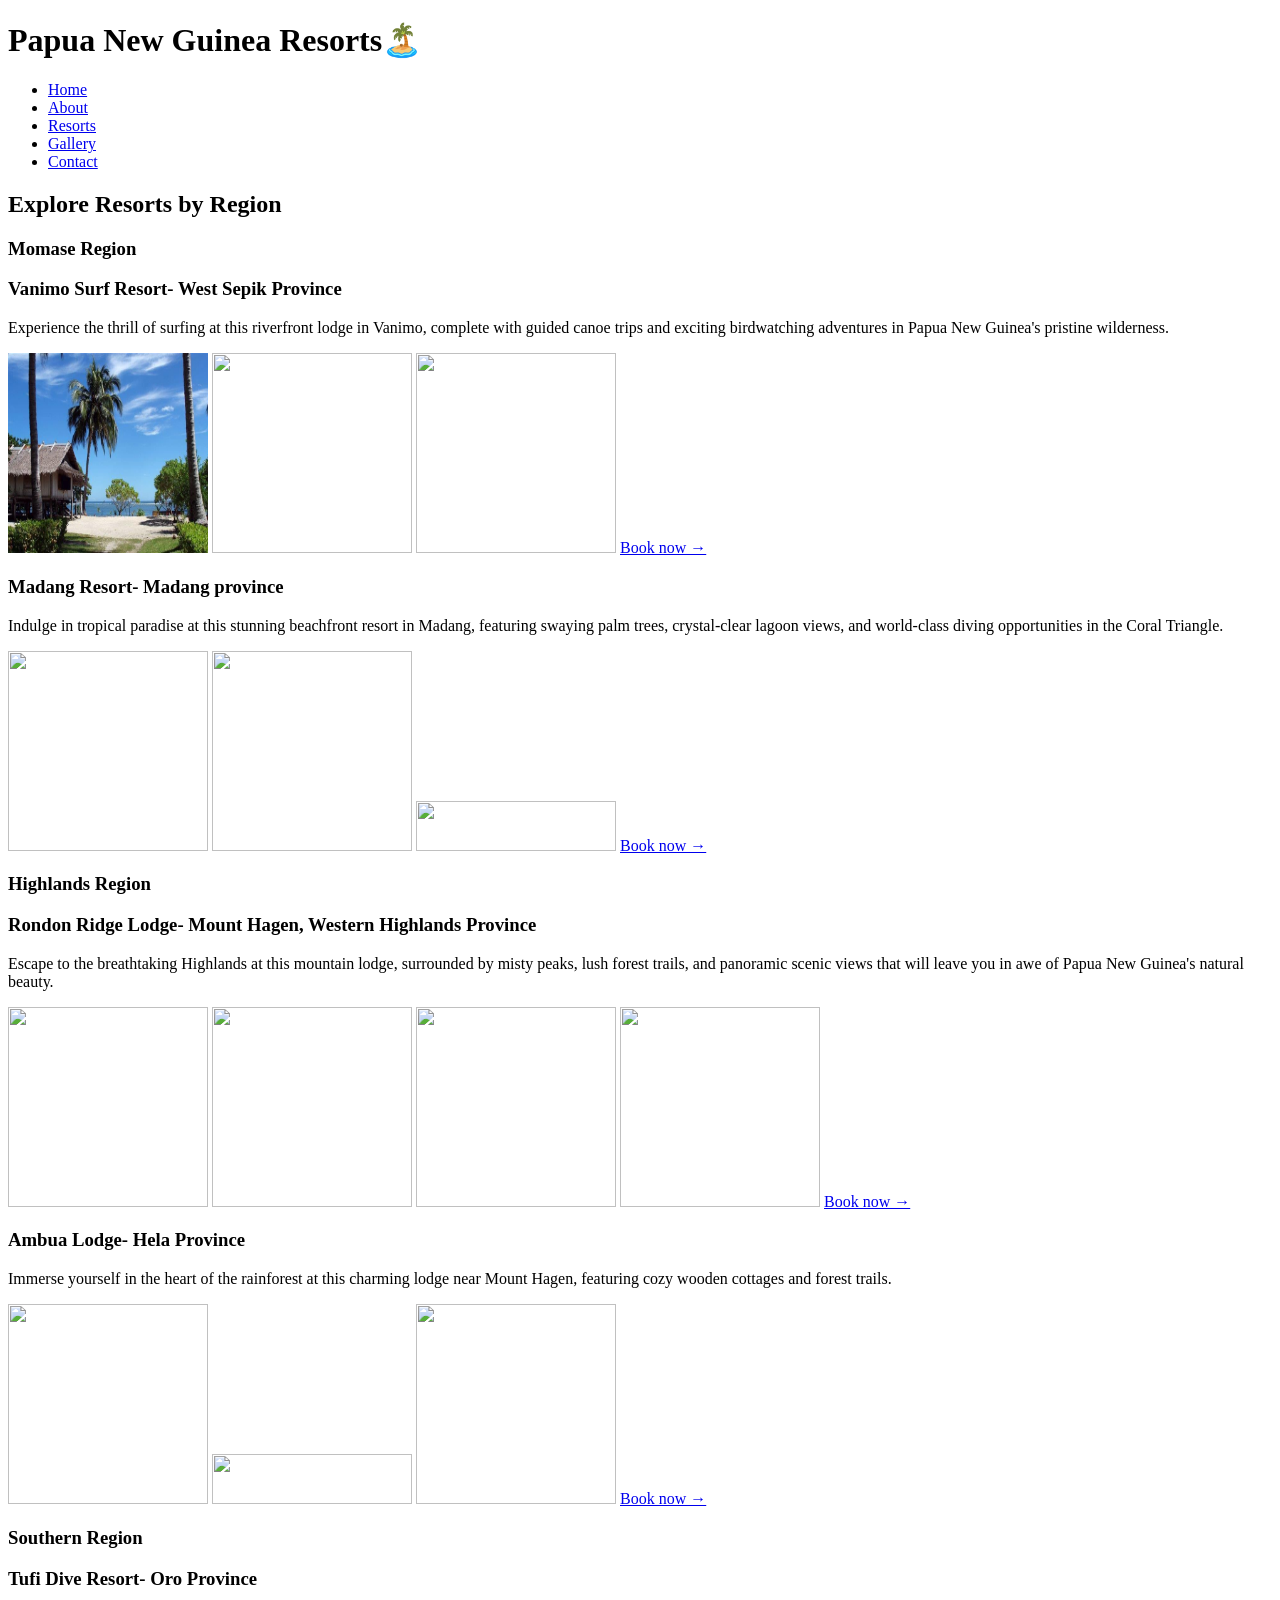
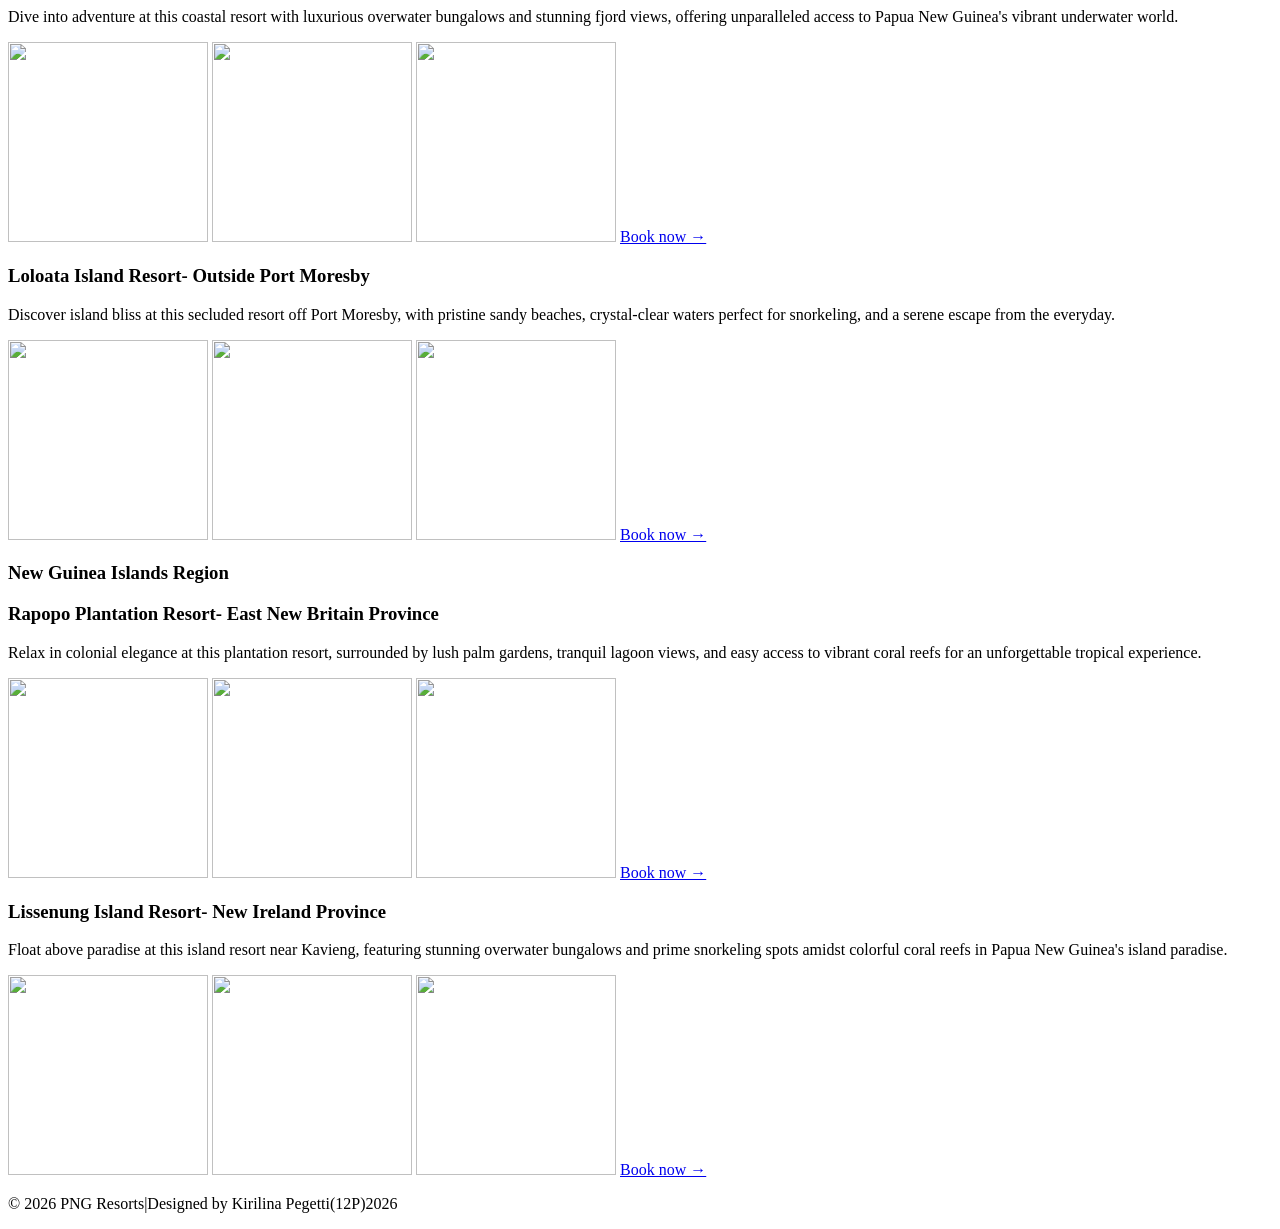
==== index.html @ a93e31fd "Update index.html" ====
<!DOCTYPE html>
<html lang="en">
<head>
    <meta charset="UTF-8">
    <meta name="viewport" content="width=device-width, initial-scale=1.0">
    <title>Resorts List</title>
    <link rel="stylesheet" href="css/style.css">
</head>

<body>
    <header>
        <h1>Papua New Guinea Resorts🏝️</h1>
        <nav>
            <ul>
                <li><a href="index.html">Home</a></li>
                <li><a href="about.html">About</a></li>
                <li><a href="resorts.html">Resorts</a></li>
                <li><a href="gallery.html">Gallery</a></li>
                <li><a href="contact.html">Contact</a></li>
            </ul>
        </nav>
    </header>

    <main>
        <section class="resort-list">
            <h2>Explore Resorts by Region</h2>
            <h3>Momase Region</h3>
            <div class="resort-grid">
                <article class="resort-card" id="resort-sepik">
                    <h3>Vanimo Surf Resort- West Sepik Province</h3>
                    <p>Experience the thrill of surfing at this riverfront lodge in Vanimo, complete with guided canoe trips and exciting birdwatching adventures in Papua New Guinea's pristine wilderness.</p>
                    <img src=".\vanimo01.png" width="200px" height="200px">
                    <img src="C:\Users\260141\Desktop\pegetti\resorts-site\images\vanimo02.png" width="200px" height="200px">
                    <img src="C:\Users\260141\Desktop\pegetti\resorts-site\images\vanimo03.png" width="200px" height="200px">
                    <a href="#">Book now →</a>
                </article>
                <article class="resort-card" id="resort-madang">
                    <h3>Madang Resort- Madang province</h3>
                    <p>Indulge in tropical paradise at this stunning beachfront resort in Madang, featuring swaying palm trees, crystal-clear lagoon views, and world-class diving opportunities in the Coral Triangle.</p>
                    <img src="C:\Users\260141\Desktop\pegetti\resorts-site\images\madang01.png" width="200px" height="200px">
                    <img src="C:\Users\260141\Desktop\pegetti\resorts-site\images\madang02.png" width="200px" height="200px">
                    <img src="C:\Users\260141\Desktop\pegetti\resorts-site\images\madang03.png" width="200px" height="50px">
                    <a href="#">Book now →</a>
                </article>
            </div>
            <h3>Highlands Region</h3>
            <div class="resort-grid">
                <article class="resort-card" id="resort-rondon">
                    <h3>Rondon Ridge Lodge- Mount Hagen, Western Highlands Province</h3>
                    <p>Escape to the breathtaking Highlands at this mountain lodge, surrounded by misty peaks, lush forest trails, and panoramic scenic views that will leave you in awe of Papua New Guinea's natural beauty.</p>
                    <img src="C:\Users\260141\Desktop\pegetti\resorts-site\images\rondon01.png" width="200px" height="200px">
                    <img src="C:\Users\260141\Desktop\pegetti\resorts-site\images\rondon02.png" width="200px" height="200px">
                    <img src="C:\Users\260141\Desktop\pegetti\resorts-site\images\rondon03.png" width="200px" height="200px">
                    <img src="C:\Users\260141\Desktop\pegetti\resorts-site\images\rondon04.png" width="200px" height="200px">
                    <a href="#">Book now →</a>
                </article>
                <article class="resort-card" id="resort-ambua">
                    <h3>Ambua Lodge- Hela Province</h3>
                    <p>Immerse yourself in the heart of the rainforest at this charming lodge near Mount Hagen, featuring cozy wooden cottages and forest trails.</p>
                    <img src="Ambua.jpg" width="200px" height="200px">
                    <img src="C:\Users\260141\Desktop\pegetti\resorts-site\images\ambua02.png" width="200px" height="50px">
                    <img src="C:\Users\260141\Desktop\pegetti\resorts-site\images\ambua03.png" width="200px" height="200px">
                    <a href="#">Book now →</a>
                </article>
            </div>
            <h3>Southern Region</h3>
            <div class="resort-grid">
                <article class="resort-card" id="resort-tufi">
                    <h3>Tufi Dive Resort- Oro Province</h3>
                    <p>Dive into adventure at this coastal resort with luxurious overwater bungalows and stunning fjord views, offering unparalleled access to Papua New Guinea's vibrant underwater world.</p>
                    <img src="C:\Users\260141\Desktop\pegetti\resorts-site\images\tufi01.png" width="200px" height="200px">
                    <img src="C:\Users\260141\Desktop\pegetti\resorts-site\images\tufi02.png" width="200px" height="200px">
                    <img src="C:\Users\260141\Desktop\pegetti\resorts-site\images\tufi03.png" width="200px" height="200px">
                    <a href="#">Book now →</a>
                </article>
                <article class="resort-card" id="resort-loloata">
                    <h3>Loloata Island Resort- Outside Port Moresby</h3>
                    <p>Discover island bliss at this secluded resort off Port Moresby, with pristine sandy beaches, crystal-clear waters perfect for snorkeling, and a serene escape from the everyday.</p>
                    <img src="C:\Users\260141\Desktop\pegetti\resorts-site\images\loloata01.png" width="200px" height="200px">
                    <img src="C:\Users\260141\Desktop\pegetti\resorts-site\images\loloata02.png" width="200px" height="200px">
                    <img src="C:\Users\260141\Desktop\pegetti\resorts-site\images\loloata03.png" width="200px" height="200px">
                    <a href="#">Book now →</a>
                </article>
            </div>
            <h3>New Guinea Islands Region</h3>
            <div class="resort-grid">
                <article class="resort-card" id="resort-kimbe">
                    <h3>Rapopo Plantation Resort- East New Britain Province</h3>
                    <p>Relax in colonial elegance at this plantation resort, surrounded by lush palm gardens, tranquil lagoon views, and easy access to vibrant coral reefs for an unforgettable tropical experience.</p>
                    <img src="C:\Users\260141\Desktop\pegetti\resorts-site\images\rapopo01.png" width="200px" height="200px">
                    <img src="C:\Users\260141\Desktop\pegetti\resorts-site\images\rapopo02.png" width="200px" height="200px">
                    <img src="C:\Users\260141\Desktop\pegetti\resorts-site\images\rapopo03.png" width="200px" height="200px">
                    <a href="#">Book now →</a>
                </article>
                <article class="resort-card" id="resort-kavieng">
                    <h3>Lissenung Island Resort- New Ireland Province</h3>
                    <p>Float above paradise at this island resort near Kavieng, featuring stunning overwater bungalows and prime snorkeling spots amidst colorful coral reefs in Papua New Guinea's island paradise.</p>
                    <img src="C:\Users\260141\Desktop\pegetti\resorts-site\images\lissenung01.png" width="200px" height="200px">
                    <img src="C:\Users\260141\Desktop\pegetti\resorts-site\images\lissenung02.png" width="200px" height="200px">
                    <img src="C:\Users\260141\Desktop\pegetti\resorts-site\images\lissenung03.png" width="200px" height="200px">
                   <a href="#">Book now →</a>
                </article>
            </div>
        </section>
    </main>
    <footer>
        <p>&copy; 2026 PNG Resorts|Designed by Kirilina Pegetti(12P)2026</p>
    </footer>
</body>
</html>
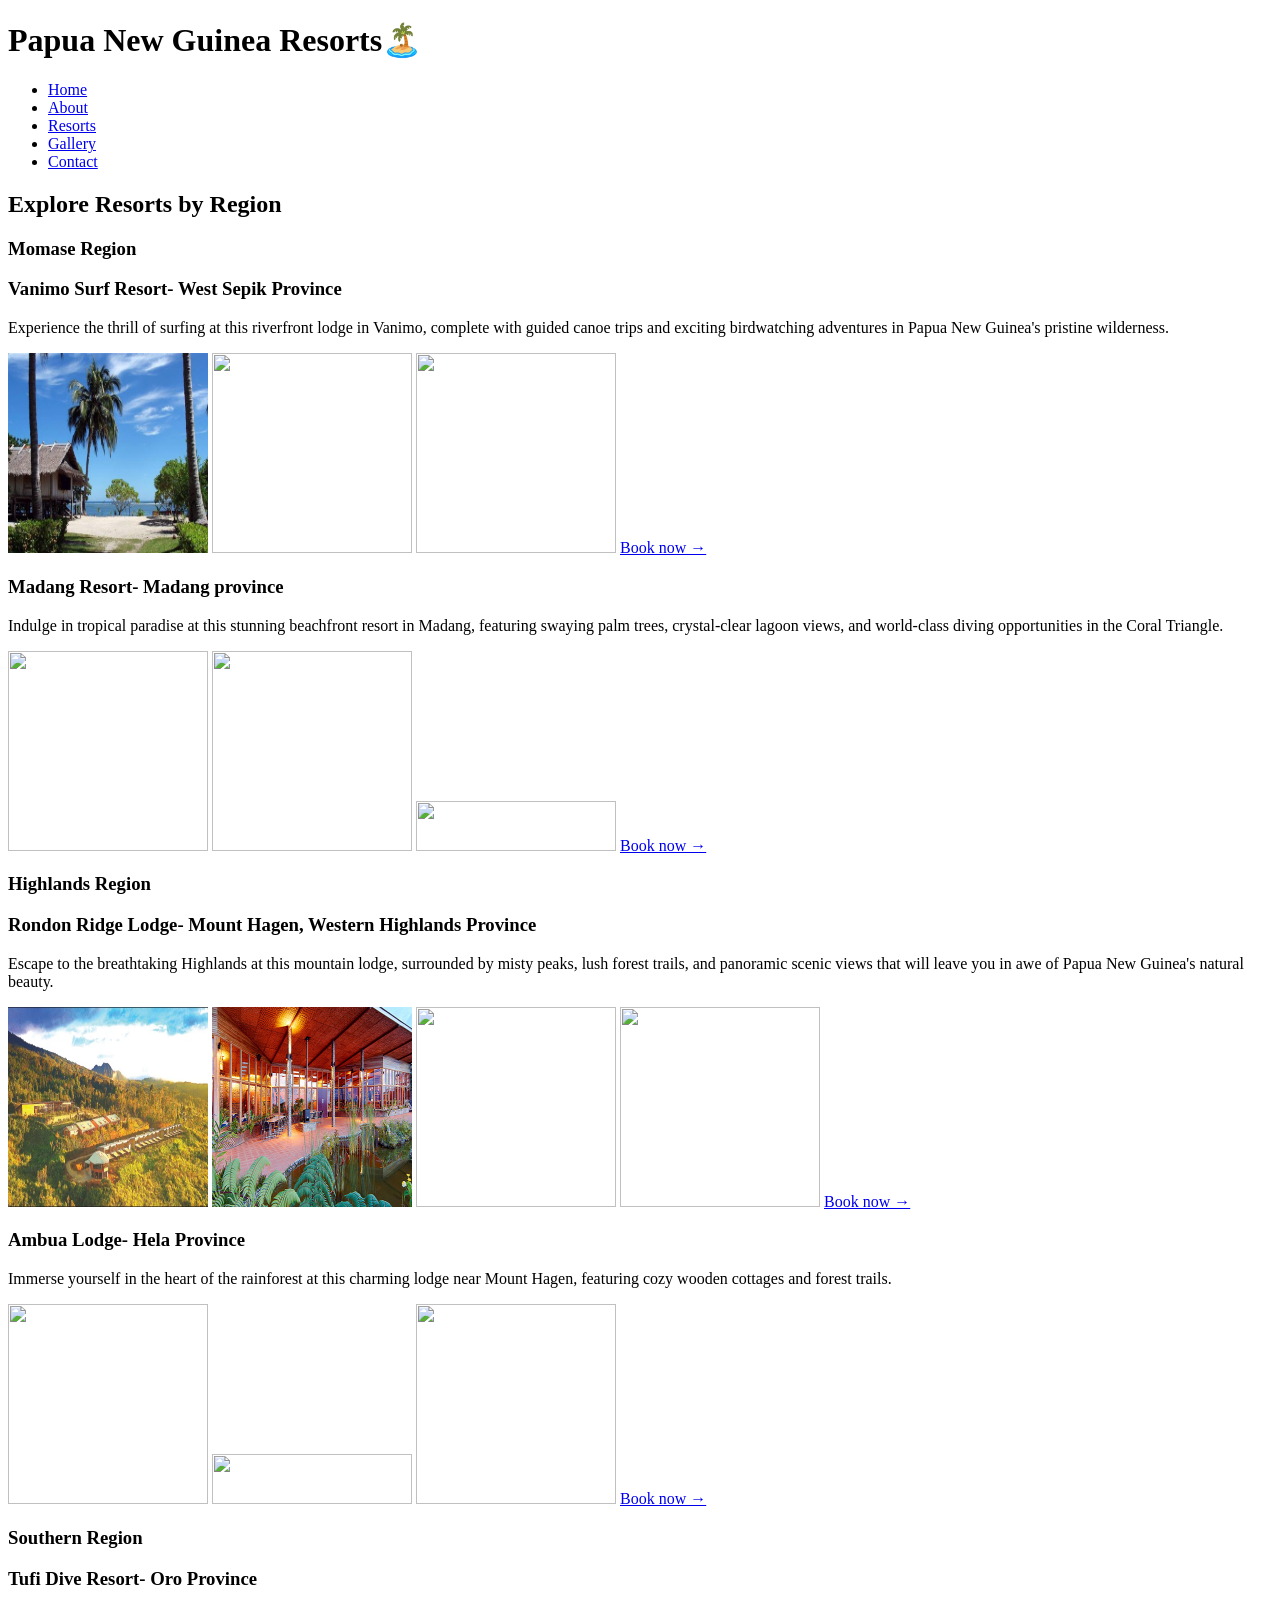
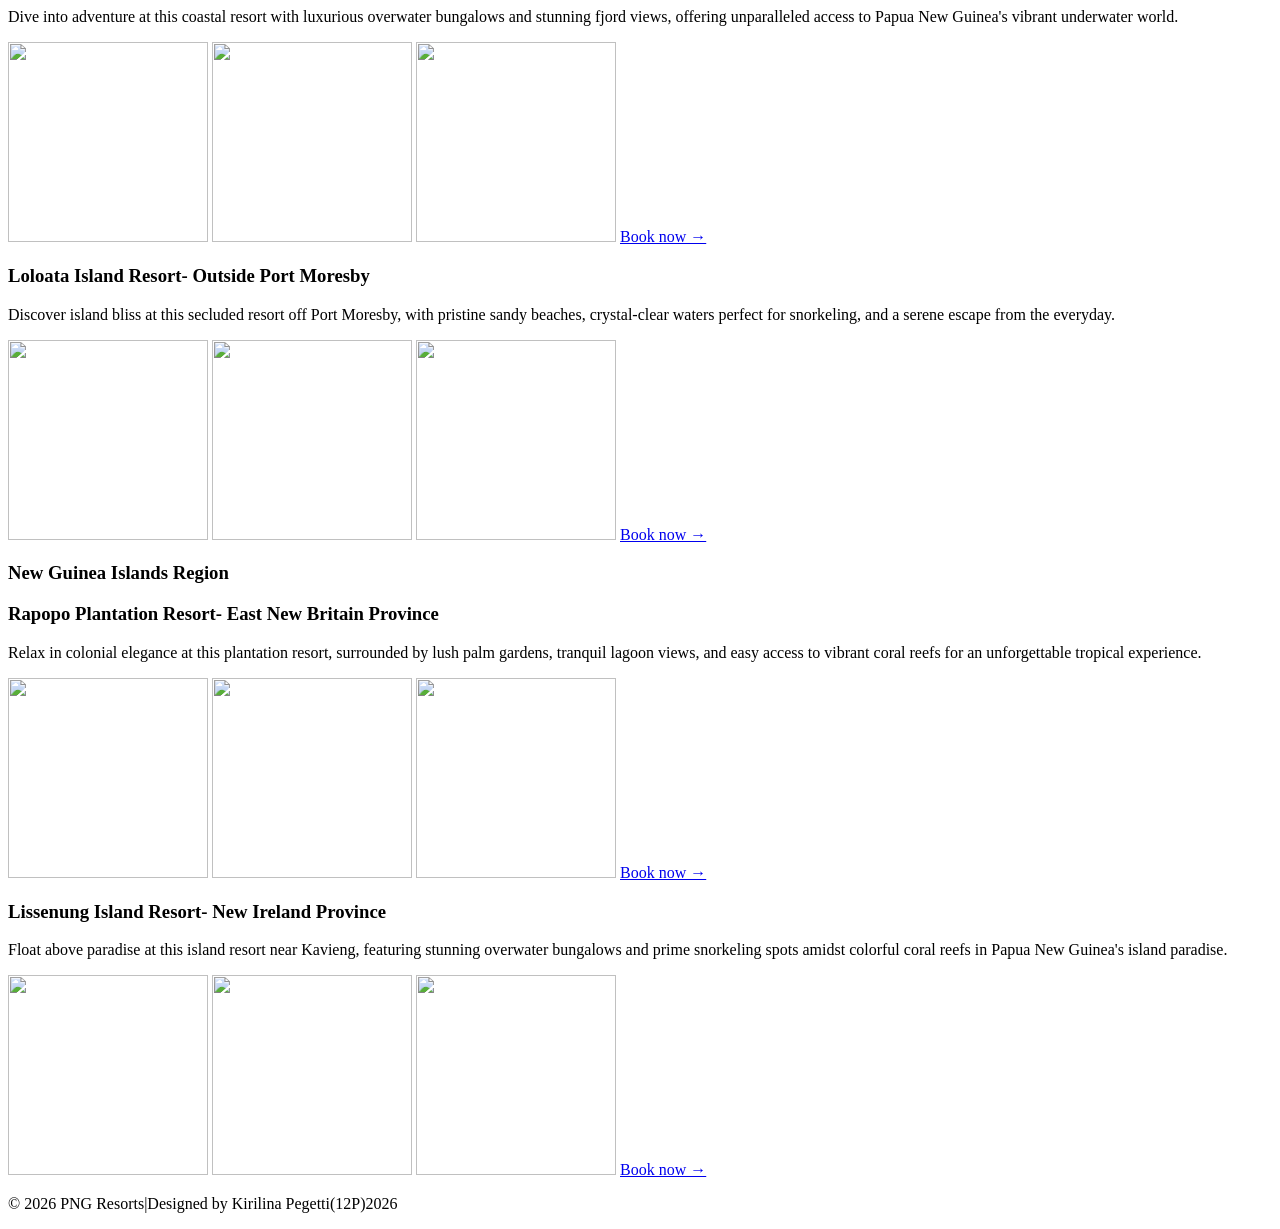
==== commit 08ec0e9a: "Update index.html" ====
--- a/index.html
+++ b/index.html
@@ -48,8 +48,8 @@
                 <article class="resort-card" id="resort-rondon">
                     <h3>Rondon Ridge Lodge- Mount Hagen, Western Highlands Province</h3>
                     <p>Escape to the breathtaking Highlands at this mountain lodge, surrounded by misty peaks, lush forest trails, and panoramic scenic views that will leave you in awe of Papua New Guinea's natural beauty.</p>
-                    <img src="C:\Users\260141\Desktop\pegetti\resorts-site\images\rondon01.png" width="200px" height="200px">
-                    <img src="C:\Users\260141\Desktop\pegetti\resorts-site\images\rondon02.png" width="200px" height="200px">
+                    <img src=".\rondon01.png" width="200px" height="200px">
+                    <img src=".\rondon02.png" width="200px" height="200px">
                     <img src="C:\Users\260141\Desktop\pegetti\resorts-site\images\rondon03.png" width="200px" height="200px">
                     <img src="C:\Users\260141\Desktop\pegetti\resorts-site\images\rondon04.png" width="200px" height="200px">
                     <a href="#">Book now →</a>
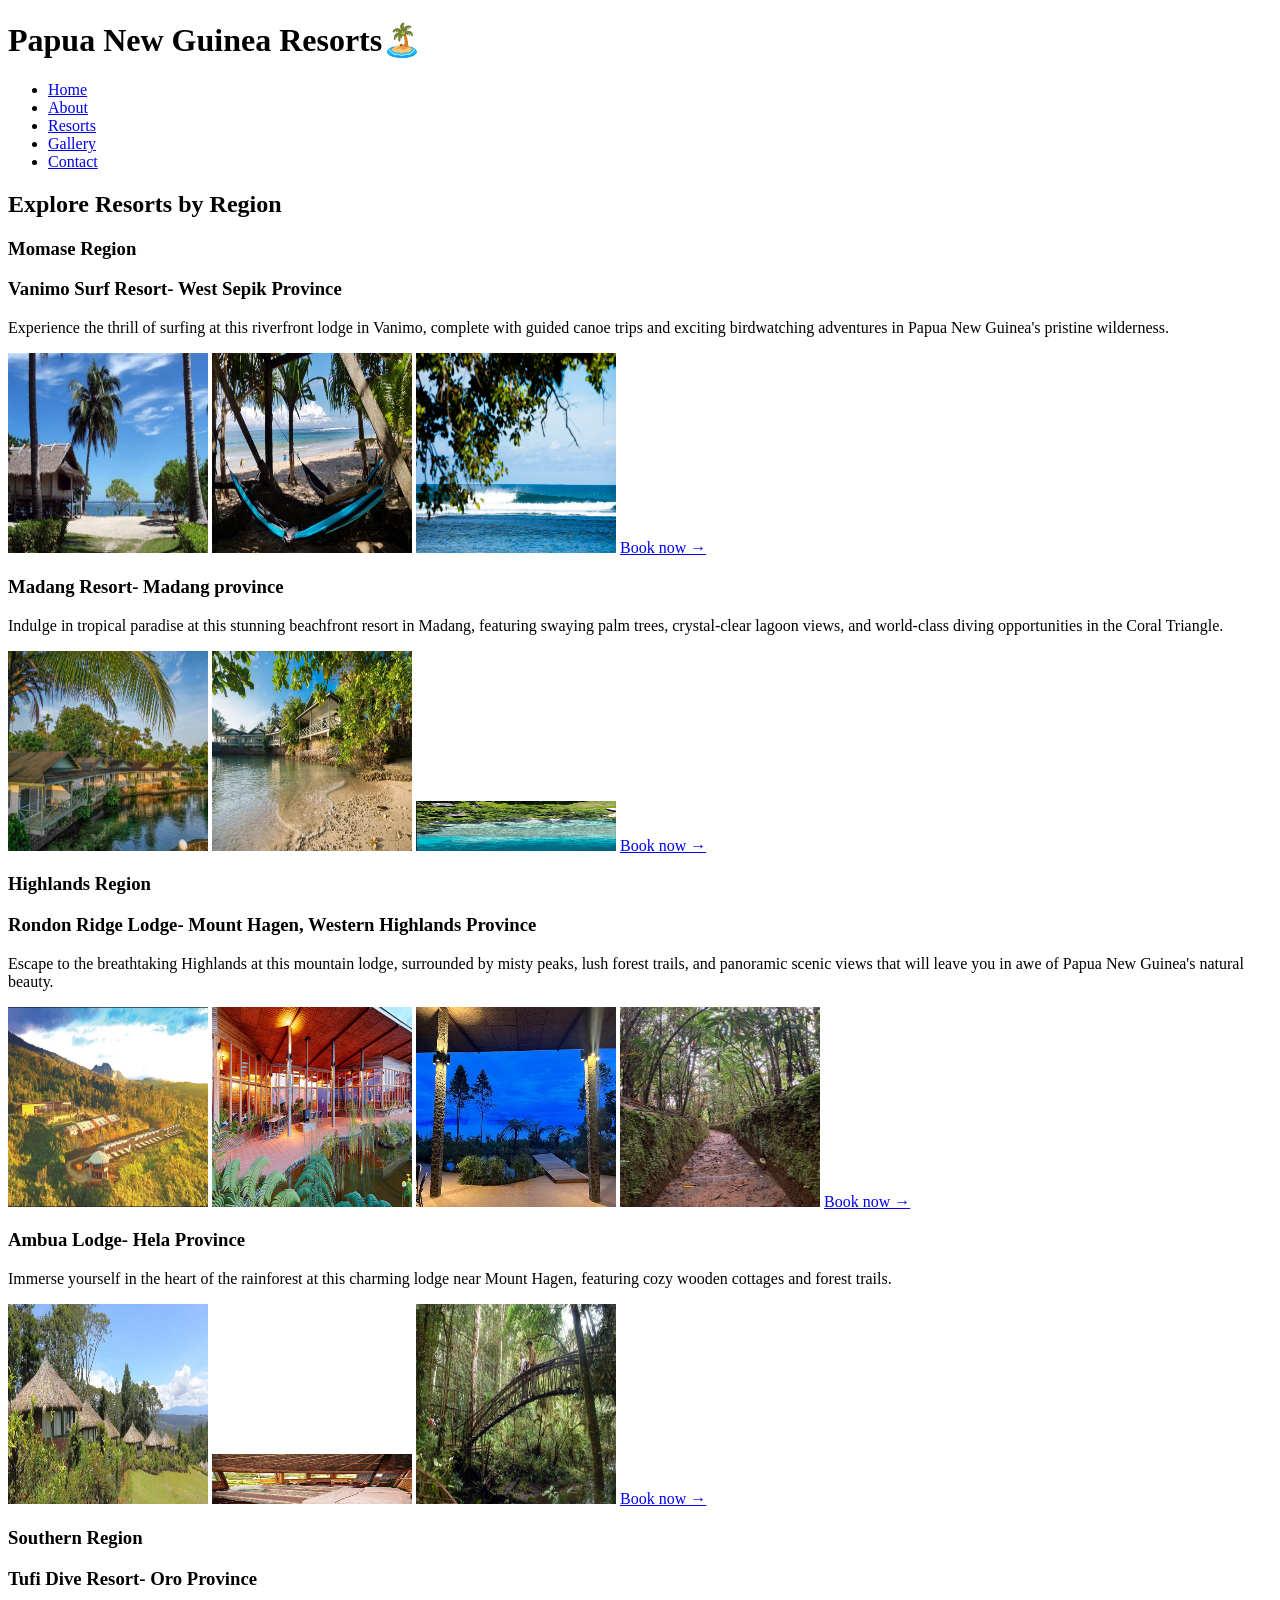
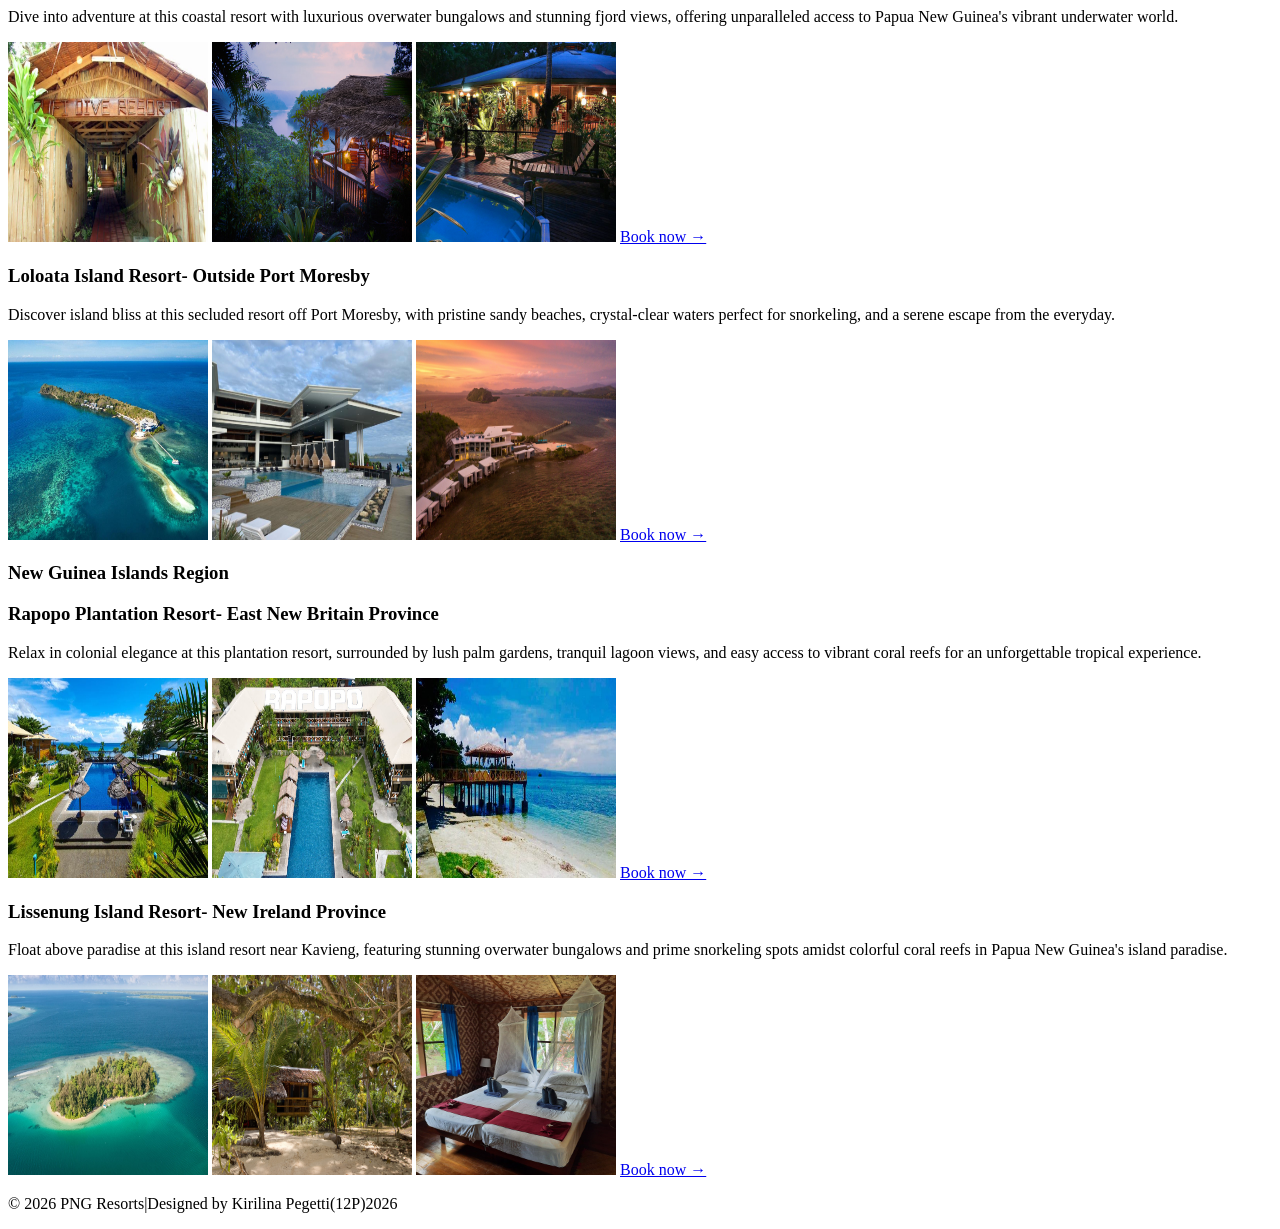
==== commit f14f2c23: "Fix image paths and update resort details" ====
--- a/index.html
+++ b/index.html
@@ -30,16 +30,16 @@
                     <h3>Vanimo Surf Resort- West Sepik Province</h3>
                     <p>Experience the thrill of surfing at this riverfront lodge in Vanimo, complete with guided canoe trips and exciting birdwatching adventures in Papua New Guinea's pristine wilderness.</p>
                     <img src=".\vanimo01.png" width="200px" height="200px">
-                    <img src="C:\Users\260141\Desktop\pegetti\resorts-site\images\vanimo02.png" width="200px" height="200px">
-                    <img src="C:\Users\260141\Desktop\pegetti\resorts-site\images\vanimo03.png" width="200px" height="200px">
+                    <img src=".\vanimo02.png" width="200px" height="200px">
+                    <img src=".\vanimo03.png" width="200px" height="200px">
                     <a href="#">Book now →</a>
                 </article>
                 <article class="resort-card" id="resort-madang">
                     <h3>Madang Resort- Madang province</h3>
                     <p>Indulge in tropical paradise at this stunning beachfront resort in Madang, featuring swaying palm trees, crystal-clear lagoon views, and world-class diving opportunities in the Coral Triangle.</p>
-                    <img src="C:\Users\260141\Desktop\pegetti\resorts-site\images\madang01.png" width="200px" height="200px">
-                    <img src="C:\Users\260141\Desktop\pegetti\resorts-site\images\madang02.png" width="200px" height="200px">
-                    <img src="C:\Users\260141\Desktop\pegetti\resorts-site\images\madang03.png" width="200px" height="50px">
+                    <img src=".\madang01.png" width="200px" height="200px">
+                    <img src=".\madang02.png" width="200px" height="200px">
+                    <img src=".\madang03.png" width="200px" height="50px">
                     <a href="#">Book now →</a>
                 </article>
             </div>
@@ -50,16 +50,16 @@
                     <p>Escape to the breathtaking Highlands at this mountain lodge, surrounded by misty peaks, lush forest trails, and panoramic scenic views that will leave you in awe of Papua New Guinea's natural beauty.</p>
                     <img src=".\rondon01.png" width="200px" height="200px">
                     <img src=".\rondon02.png" width="200px" height="200px">
-                    <img src="C:\Users\260141\Desktop\pegetti\resorts-site\images\rondon03.png" width="200px" height="200px">
-                    <img src="C:\Users\260141\Desktop\pegetti\resorts-site\images\rondon04.png" width="200px" height="200px">
+                    <img src=".\rondon03.png" width="200px" height="200px">
+                    <img src=".\rondon04.png" width="200px" height="200px">
                     <a href="#">Book now →</a>
                 </article>
                 <article class="resort-card" id="resort-ambua">
                     <h3>Ambua Lodge- Hela Province</h3>
                     <p>Immerse yourself in the heart of the rainforest at this charming lodge near Mount Hagen, featuring cozy wooden cottages and forest trails.</p>
-                    <img src="Ambua.jpg" width="200px" height="200px">
-                    <img src="C:\Users\260141\Desktop\pegetti\resorts-site\images\ambua02.png" width="200px" height="50px">
-                    <img src="C:\Users\260141\Desktop\pegetti\resorts-site\images\ambua03.png" width="200px" height="200px">
+                    <img src=".\ambua01.png" width="200px" height="200px">
+                    <img src=".\ambua02.png" width="200px" height="50px">
+                    <img src=".\ambua03.png" width="200px" height="200px">
                     <a href="#">Book now →</a>
                 </article>
             </div>
@@ -68,17 +68,17 @@
                 <article class="resort-card" id="resort-tufi">
                     <h3>Tufi Dive Resort- Oro Province</h3>
                     <p>Dive into adventure at this coastal resort with luxurious overwater bungalows and stunning fjord views, offering unparalleled access to Papua New Guinea's vibrant underwater world.</p>
-                    <img src="C:\Users\260141\Desktop\pegetti\resorts-site\images\tufi01.png" width="200px" height="200px">
-                    <img src="C:\Users\260141\Desktop\pegetti\resorts-site\images\tufi02.png" width="200px" height="200px">
-                    <img src="C:\Users\260141\Desktop\pegetti\resorts-site\images\tufi03.png" width="200px" height="200px">
+                    <img src=".\tufi01.png" width="200px" height="200px">
+                    <img src=".\tufi02.png" width="200px" height="200px">
+                    <img src=".\tufi03.png" width="200px" height="200px">
                     <a href="#">Book now →</a>
                 </article>
                 <article class="resort-card" id="resort-loloata">
                     <h3>Loloata Island Resort- Outside Port Moresby</h3>
                     <p>Discover island bliss at this secluded resort off Port Moresby, with pristine sandy beaches, crystal-clear waters perfect for snorkeling, and a serene escape from the everyday.</p>
-                    <img src="C:\Users\260141\Desktop\pegetti\resorts-site\images\loloata01.png" width="200px" height="200px">
-                    <img src="C:\Users\260141\Desktop\pegetti\resorts-site\images\loloata02.png" width="200px" height="200px">
-                    <img src="C:\Users\260141\Desktop\pegetti\resorts-site\images\loloata03.png" width="200px" height="200px">
+                    <img src=".\loloata01.png" width="200px" height="200px">
+                    <img src=".\loloata02.png" width="200px" height="200px">
+                    <img src=".\loloata03.png" width="200px" height="200px">
                     <a href="#">Book now →</a>
                 </article>
             </div>
@@ -87,17 +87,17 @@
                 <article class="resort-card" id="resort-kimbe">
                     <h3>Rapopo Plantation Resort- East New Britain Province</h3>
                     <p>Relax in colonial elegance at this plantation resort, surrounded by lush palm gardens, tranquil lagoon views, and easy access to vibrant coral reefs for an unforgettable tropical experience.</p>
-                    <img src="C:\Users\260141\Desktop\pegetti\resorts-site\images\rapopo01.png" width="200px" height="200px">
-                    <img src="C:\Users\260141\Desktop\pegetti\resorts-site\images\rapopo02.png" width="200px" height="200px">
-                    <img src="C:\Users\260141\Desktop\pegetti\resorts-site\images\rapopo03.png" width="200px" height="200px">
+                    <img src=".\rapopo01.png" width="200px" height="200px">
+                    <img src=".\rapopo02.png" width="200px" height="200px">
+                    <img src=".\rapopo03.png" width="200px" height="200px">
                     <a href="#">Book now →</a>
                 </article>
                 <article class="resort-card" id="resort-kavieng">
                     <h3>Lissenung Island Resort- New Ireland Province</h3>
                     <p>Float above paradise at this island resort near Kavieng, featuring stunning overwater bungalows and prime snorkeling spots amidst colorful coral reefs in Papua New Guinea's island paradise.</p>
-                    <img src="C:\Users\260141\Desktop\pegetti\resorts-site\images\lissenung01.png" width="200px" height="200px">
-                    <img src="C:\Users\260141\Desktop\pegetti\resorts-site\images\lissenung02.png" width="200px" height="200px">
-                    <img src="C:\Users\260141\Desktop\pegetti\resorts-site\images\lissenung03.png" width="200px" height="200px">
+                    <img src=".\lissenung01.png" width="200px" height="200px">
+                    <img src=".\lissenung02.png" width="200px" height="200px">
+                    <img src=".\lissenung03.png" width="200px" height="200px">
                    <a href="#">Book now →</a>
                 </article>
             </div>
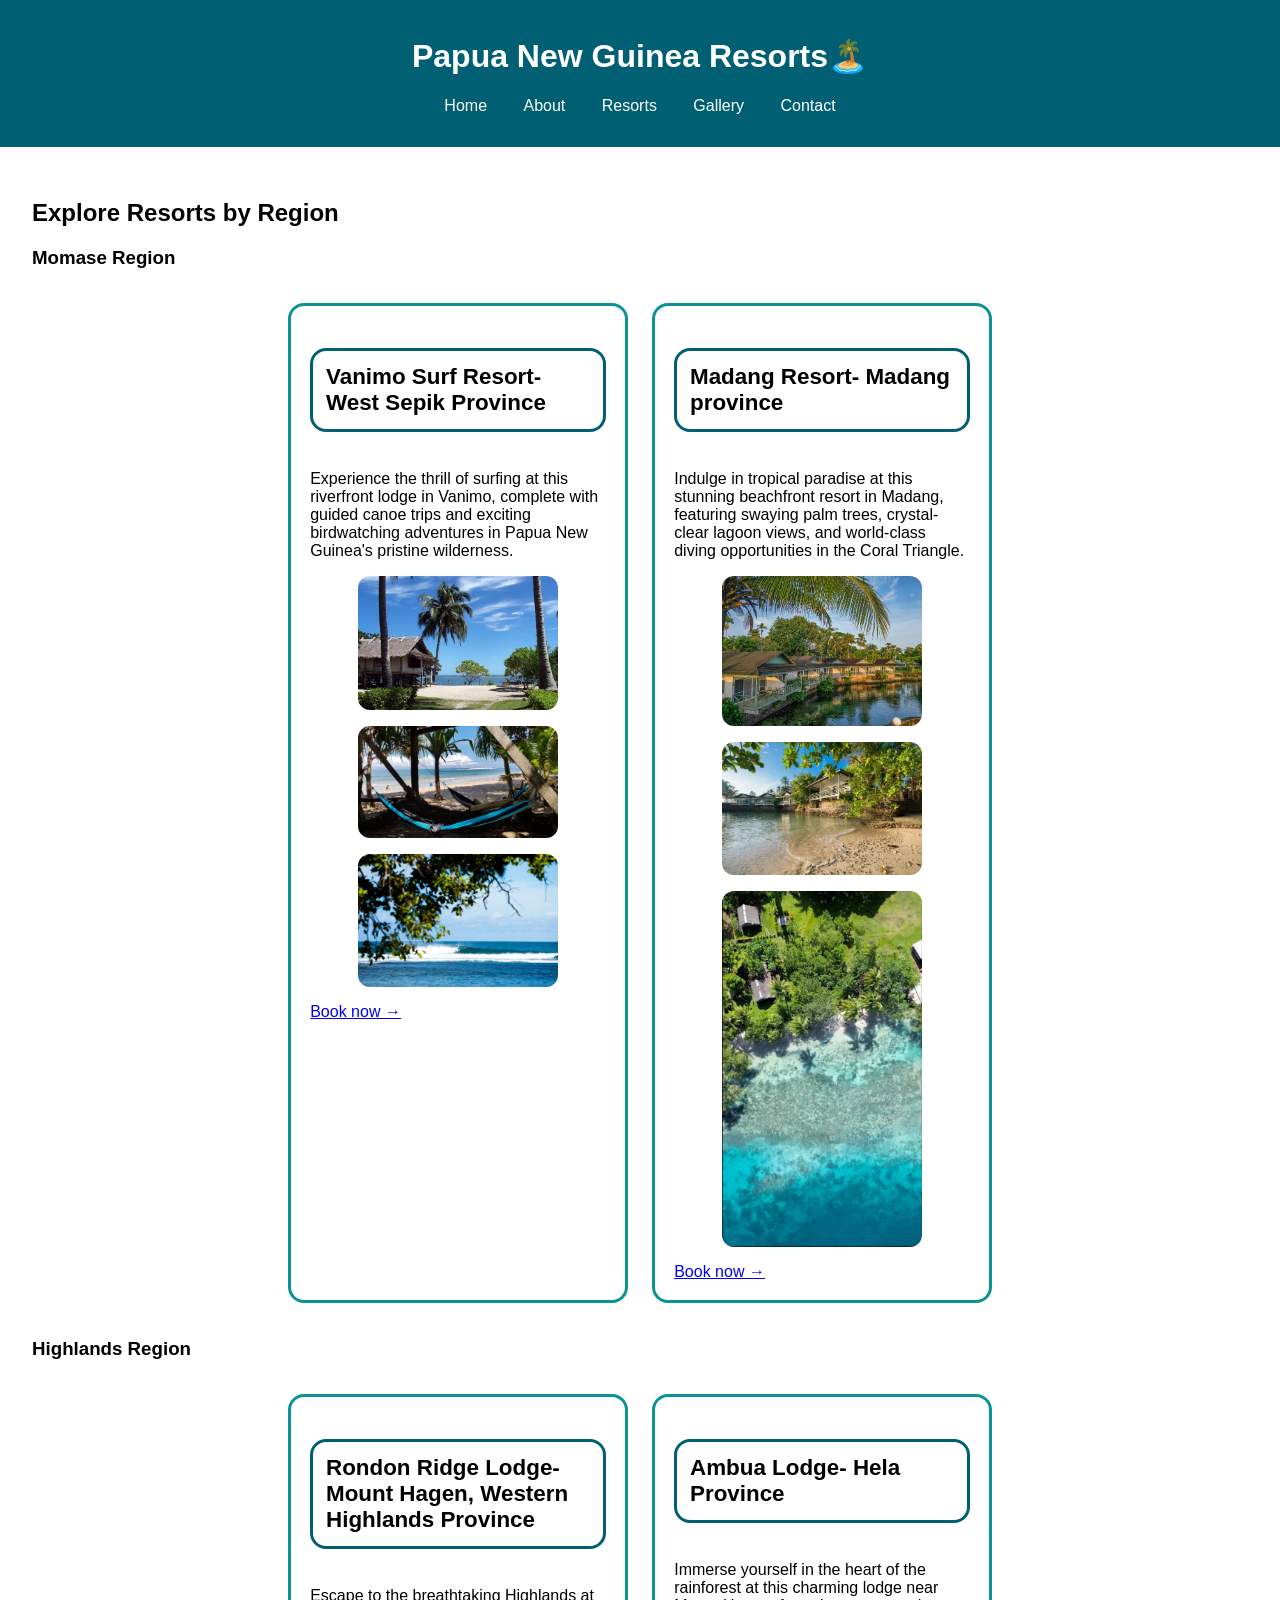
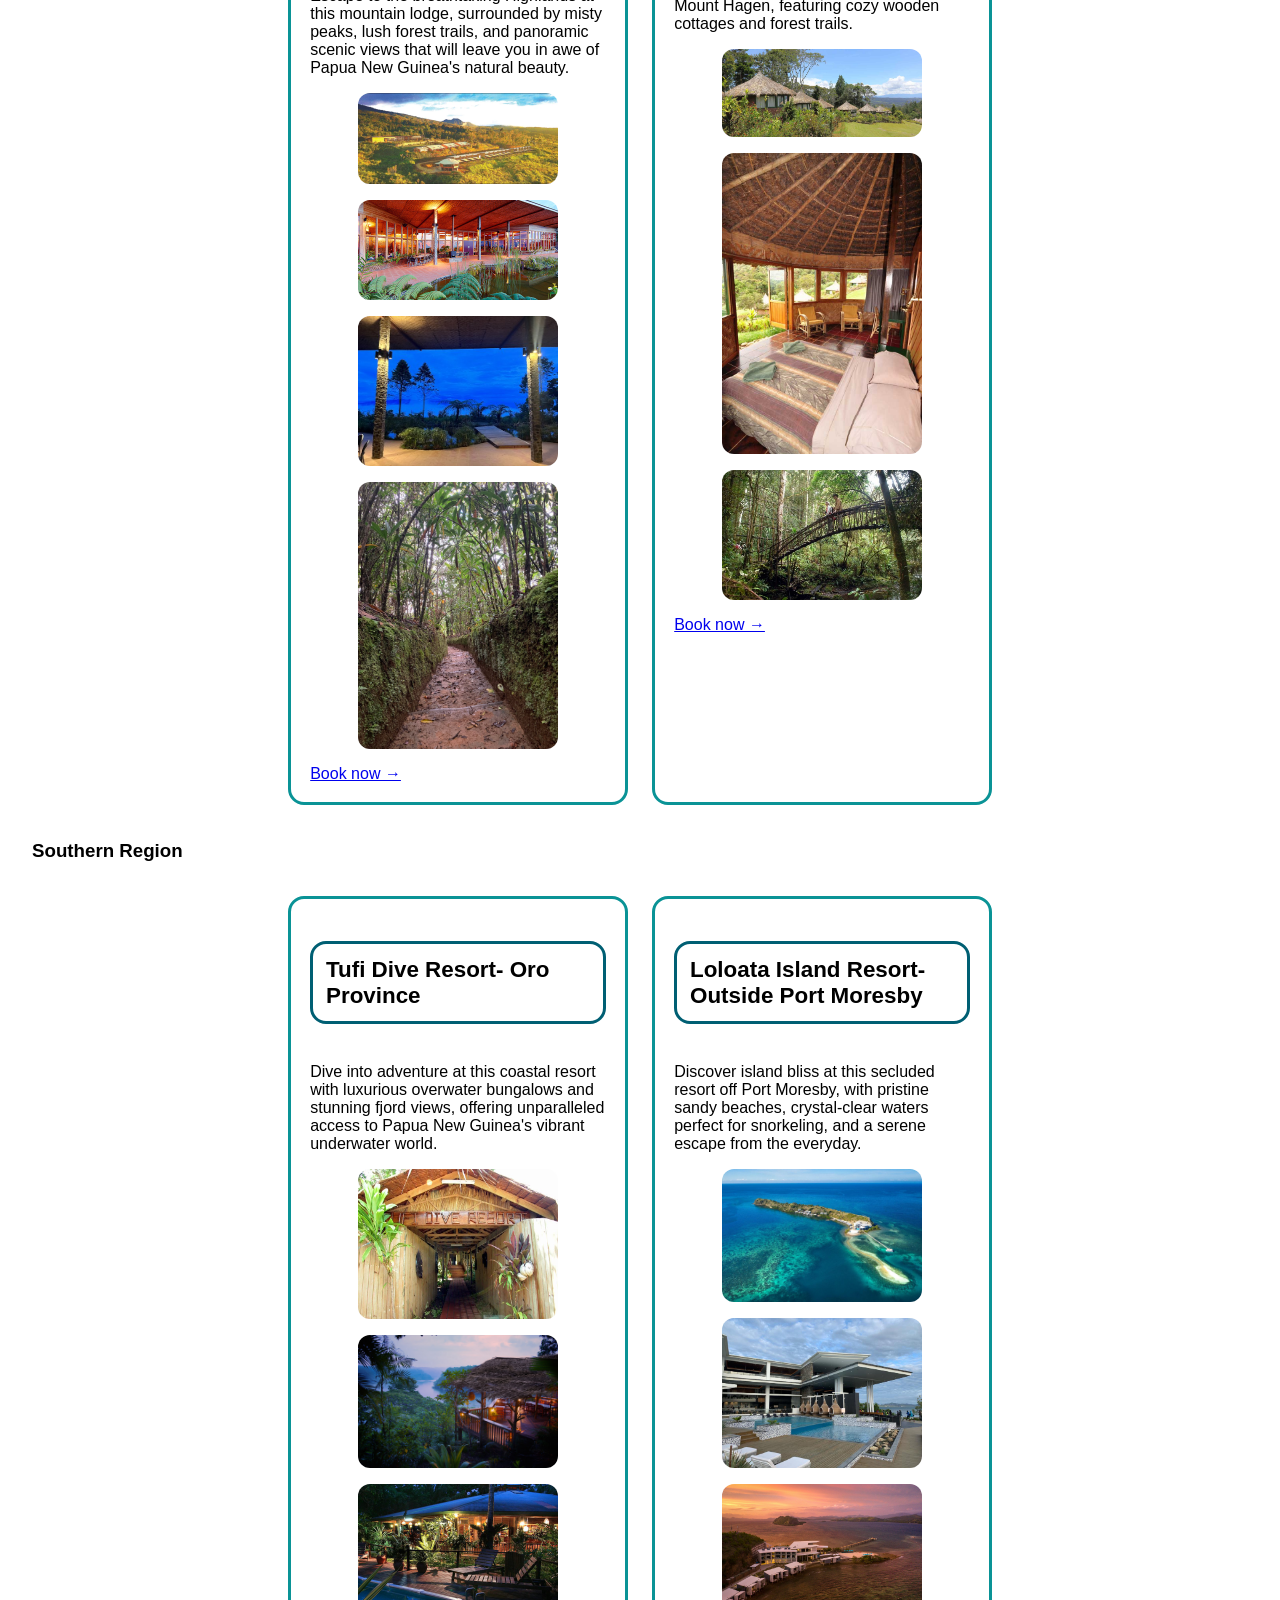
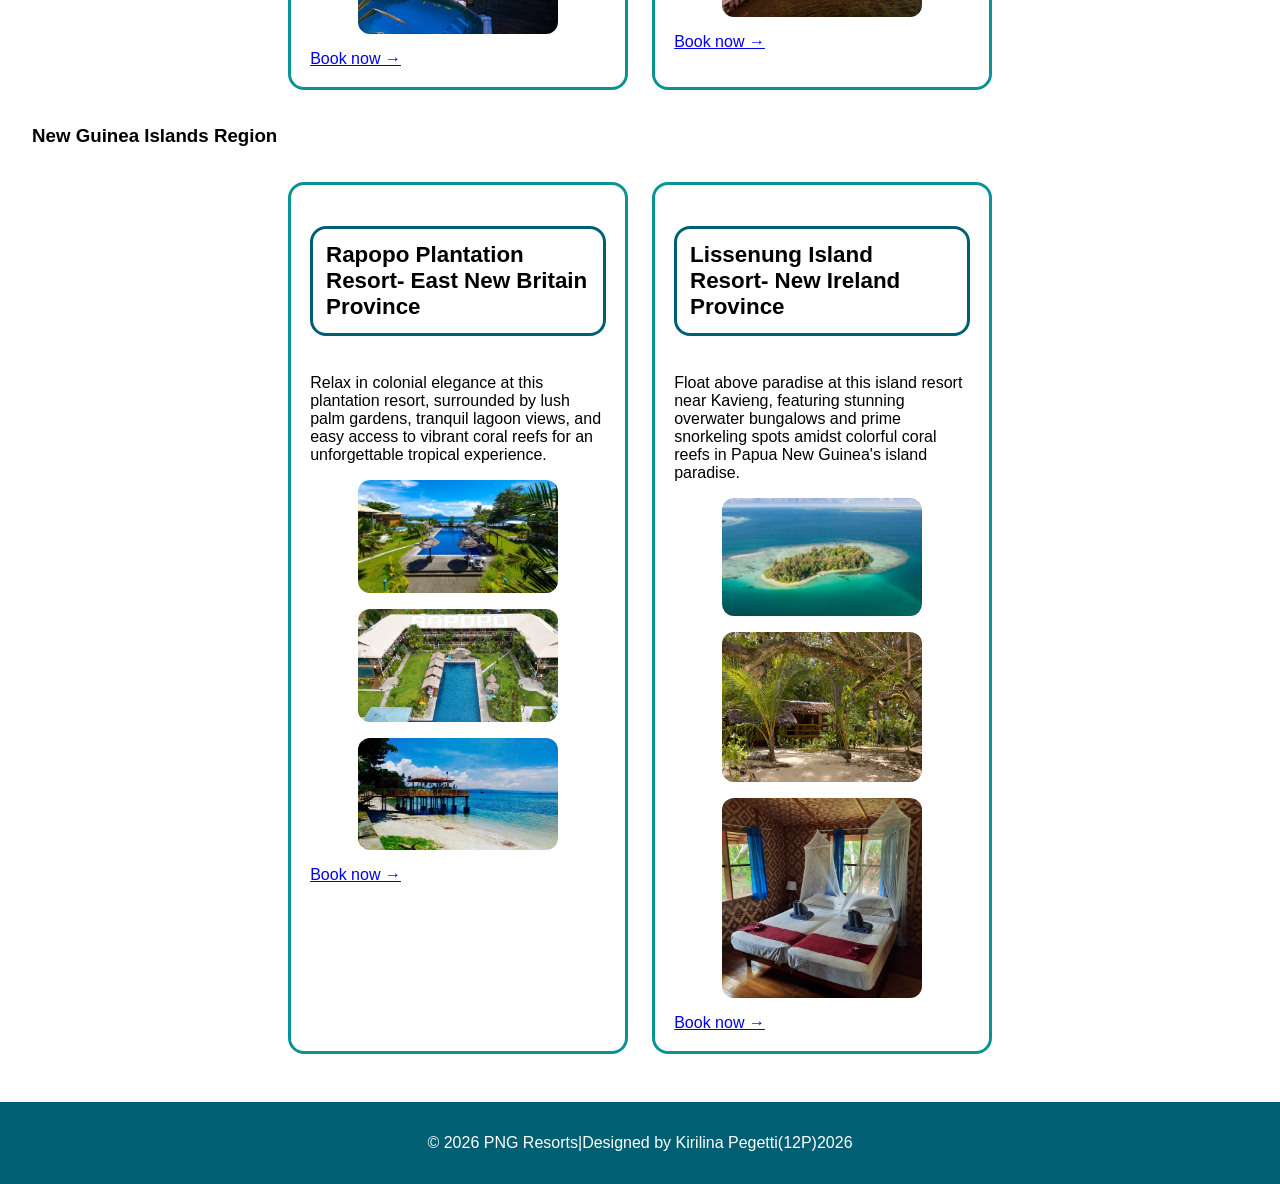
==== commit d059161c: "Fix HTML entity encoding in index.html" ====
--- a/index.html
+++ b/index.html
@@ -29,17 +29,17 @@
                 <article class="resort-card" id="resort-sepik">
                     <h3>Vanimo Surf Resort- West Sepik Province</h3>
                     <p>Experience the thrill of surfing at this riverfront lodge in Vanimo, complete with guided canoe trips and exciting birdwatching adventures in Papua New Guinea's pristine wilderness.</p>
-                    <img src=".\vanimo01.png" width="200px" height="200px">
-                    <img src=".\vanimo02.png" width="200px" height="200px">
-                    <img src=".\vanimo03.png" width="200px" height="200px">
+                    <img src="./vanimo01.png" width="200px" height="200px">
+                    <img src="./vanimo02.png" width="200px" height="200px">
+                    <img src="./vanimo03.png" width="200px" height="200px">
                     <a href="#">Book now →</a>
                 </article>
                 <article class="resort-card" id="resort-madang">
                     <h3>Madang Resort- Madang province</h3>
                     <p>Indulge in tropical paradise at this stunning beachfront resort in Madang, featuring swaying palm trees, crystal-clear lagoon views, and world-class diving opportunities in the Coral Triangle.</p>
-                    <img src=".\madang01.png" width="200px" height="200px">
-                    <img src=".\madang02.png" width="200px" height="200px">
-                    <img src=".\madang03.png" width="200px" height="50px">
+                    <img src="./madang01.png" width="200px" height="200px">
+                    <img src="./madang02.png" width="200px" height="200px">
+                    <img src="./madang03.png" width="200px" height="50px">
                     <a href="#">Book now →</a>
                 </article>
             </div>
@@ -48,18 +48,18 @@
                 <article class="resort-card" id="resort-rondon">
                     <h3>Rondon Ridge Lodge- Mount Hagen, Western Highlands Province</h3>
                     <p>Escape to the breathtaking Highlands at this mountain lodge, surrounded by misty peaks, lush forest trails, and panoramic scenic views that will leave you in awe of Papua New Guinea's natural beauty.</p>
-                    <img src=".\rondon01.png" width="200px" height="200px">
-                    <img src=".\rondon02.png" width="200px" height="200px">
-                    <img src=".\rondon03.png" width="200px" height="200px">
-                    <img src=".\rondon04.png" width="200px" height="200px">
+                    <img src="./rondon01.png" width="200px" height="200px">
+                    <img src="./rondon02.png" width="200px" height="200px">
+                    <img src="./rondon03.png" width="200px" height="200px">
+                    <img src="./rondon04.png" width="200px" height="200px">
                     <a href="#">Book now →</a>
                 </article>
                 <article class="resort-card" id="resort-ambua">
                     <h3>Ambua Lodge- Hela Province</h3>
                     <p>Immerse yourself in the heart of the rainforest at this charming lodge near Mount Hagen, featuring cozy wooden cottages and forest trails.</p>
-                    <img src=".\ambua01.png" width="200px" height="200px">
-                    <img src=".\ambua02.png" width="200px" height="50px">
-                    <img src=".\ambua03.png" width="200px" height="200px">
+                    <img src="./ambua01.png" width="200px" height="200px">
+                    <img src="./ambua02.png" width="200px" height="50px">
+                    <img src="./ambua03.png" width="200px" height="200px">
                     <a href="#">Book now →</a>
                 </article>
             </div>
@@ -68,17 +68,17 @@
                 <article class="resort-card" id="resort-tufi">
                     <h3>Tufi Dive Resort- Oro Province</h3>
                     <p>Dive into adventure at this coastal resort with luxurious overwater bungalows and stunning fjord views, offering unparalleled access to Papua New Guinea's vibrant underwater world.</p>
-                    <img src=".\tufi01.png" width="200px" height="200px">
-                    <img src=".\tufi02.png" width="200px" height="200px">
-                    <img src=".\tufi03.png" width="200px" height="200px">
+                    <img src="./tufi01.png" width="200px" height="200px">
+                    <img src="./tufi02.png" width="200px" height="200px">
+                    <img src="./tufi03.png" width="200px" height="200px">
                     <a href="#">Book now →</a>
                 </article>
                 <article class="resort-card" id="resort-loloata">
                     <h3>Loloata Island Resort- Outside Port Moresby</h3>
                     <p>Discover island bliss at this secluded resort off Port Moresby, with pristine sandy beaches, crystal-clear waters perfect for snorkeling, and a serene escape from the everyday.</p>
-                    <img src=".\loloata01.png" width="200px" height="200px">
-                    <img src=".\loloata02.png" width="200px" height="200px">
-                    <img src=".\loloata03.png" width="200px" height="200px">
+                    <img src="./loloata01.png" width="200px" height="200px">
+                    <img src="./loloata02.png" width="200px" height="200px">
+                    <img src="./loloata03.png" width="200px" height="200px">
                     <a href="#">Book now →</a>
                 </article>
             </div>
@@ -87,17 +87,17 @@
                 <article class="resort-card" id="resort-kimbe">
                     <h3>Rapopo Plantation Resort- East New Britain Province</h3>
                     <p>Relax in colonial elegance at this plantation resort, surrounded by lush palm gardens, tranquil lagoon views, and easy access to vibrant coral reefs for an unforgettable tropical experience.</p>
-                    <img src=".\rapopo01.png" width="200px" height="200px">
-                    <img src=".\rapopo02.png" width="200px" height="200px">
-                    <img src=".\rapopo03.png" width="200px" height="200px">
+                    <img src="./rapopo01.png" width="200px" height="200px">
+                    <img src="./rapopo02.png" width="200px" height="200px">
+                    <img src="./rapopo03.png" width="200px" height="200px">
                     <a href="#">Book now →</a>
                 </article>
                 <article class="resort-card" id="resort-kavieng">
                     <h3>Lissenung Island Resort- New Ireland Province</h3>
                     <p>Float above paradise at this island resort near Kavieng, featuring stunning overwater bungalows and prime snorkeling spots amidst colorful coral reefs in Papua New Guinea's island paradise.</p>
-                    <img src=".\lissenung01.png" width="200px" height="200px">
-                    <img src=".\lissenung02.png" width="200px" height="200px">
-                    <img src=".\lissenung03.png" width="200px" height="200px">
+                    <img src="./lissenung01.png" width="200px" height="200px">
+                    <img src="./lissenung02.png" width="200px" height="200px">
+                    <img src="./lissenung03.png" width="200px" height="200px">
                    <a href="#">Book now →</a>
                 </article>
             </div>
--- a/css/style.css
+++ b/css/style.css
@@ -0,0 +1,120 @@
+body {
+    font-family: Arial, sans-serif;
+    margin: 0;
+    padding: 0;
+    background-color: aqua;
+    background-image: url('https://via.placeholder.com/1920x1080?text=PNG+Resort+Background');
+    background-size: cover;
+    background-position: center;
+    background-repeat: no-repeat;
+}
+
+/* add background to main sections for contrast */
+main {
+    padding: 2em;
+    background-color: #ffffff;
+}
+header, footer {
+    background-color: #005f73;
+    color: #fff;
+    padding: 1em;
+    text-align: center;
+}
+nav ul {
+    list-style: none;
+    padding: 0;
+}
+nav li {
+    display: inline;
+    margin: 0 1em;
+}
+nav a {
+    color: #fff;
+    text-decoration: none;
+}
+main {
+    padding: 2em;
+}
+form {
+    display: flex;
+    flex-direction: column;
+    max-width: 400px;
+    margin: 0 auto;
+}
+form label {
+    margin-top: 0.5em;
+}
+form input, form textarea {
+    padding: 0.5em;
+    margin-top: 0.2em;
+}
+form button {
+    margin-top: 1em;
+    padding: 0.7em;
+    background-color: #0a9396;
+    color: #fff;
+    border: none;
+    cursor: pointer;
+}
+
+/* Resort grid & card styling */
+.resort-grid {
+    display: flex;
+    flex-wrap: wrap;
+    justify-content: center;
+    gap: 1.5rem;
+}
+
+article.resort-card {
+    border: 3px solid #0a9396;
+    border-radius: 1rem;
+    padding: 1.2rem;
+    margin: 1rem 0;
+    background-color: rgba(255, 255, 255, 0.9);
+    max-width: 340px;
+    box-sizing: border-box;
+}
+
+article.resort-card img {
+    display: block;
+    margin: 0 auto 1rem;
+    max-width: 100%;
+    height: auto;
+    border-radius: 0.75rem;
+}
+
+article.resort-card h3 {
+    border: 3px solid #005f73;
+    padding: 0.8rem;
+    border-radius: 1rem;
+    font-size: 1.4rem;
+    background-color: rgba(255, 255, 255, 0.95);
+    display: inline-block;
+}
+
+/* Gallery styling */
+.gallery-grid {
+    column-count: 3;
+    column-gap: 1em;
+}
+
+.gallery-grid img {
+    width: 100%;
+    height: auto;
+    margin-bottom: 1em;
+    display: block;
+    border-radius: 0.5em;
+}
+
+/* Responsive gallery */
+@media (max-width: 768px) {
+    .gallery-grid {
+        column-count: 2;
+    }
+}
+
+@media (max-width: 480px) {
+    .gallery-grid {
+        column-count: 1;
+    }
+}
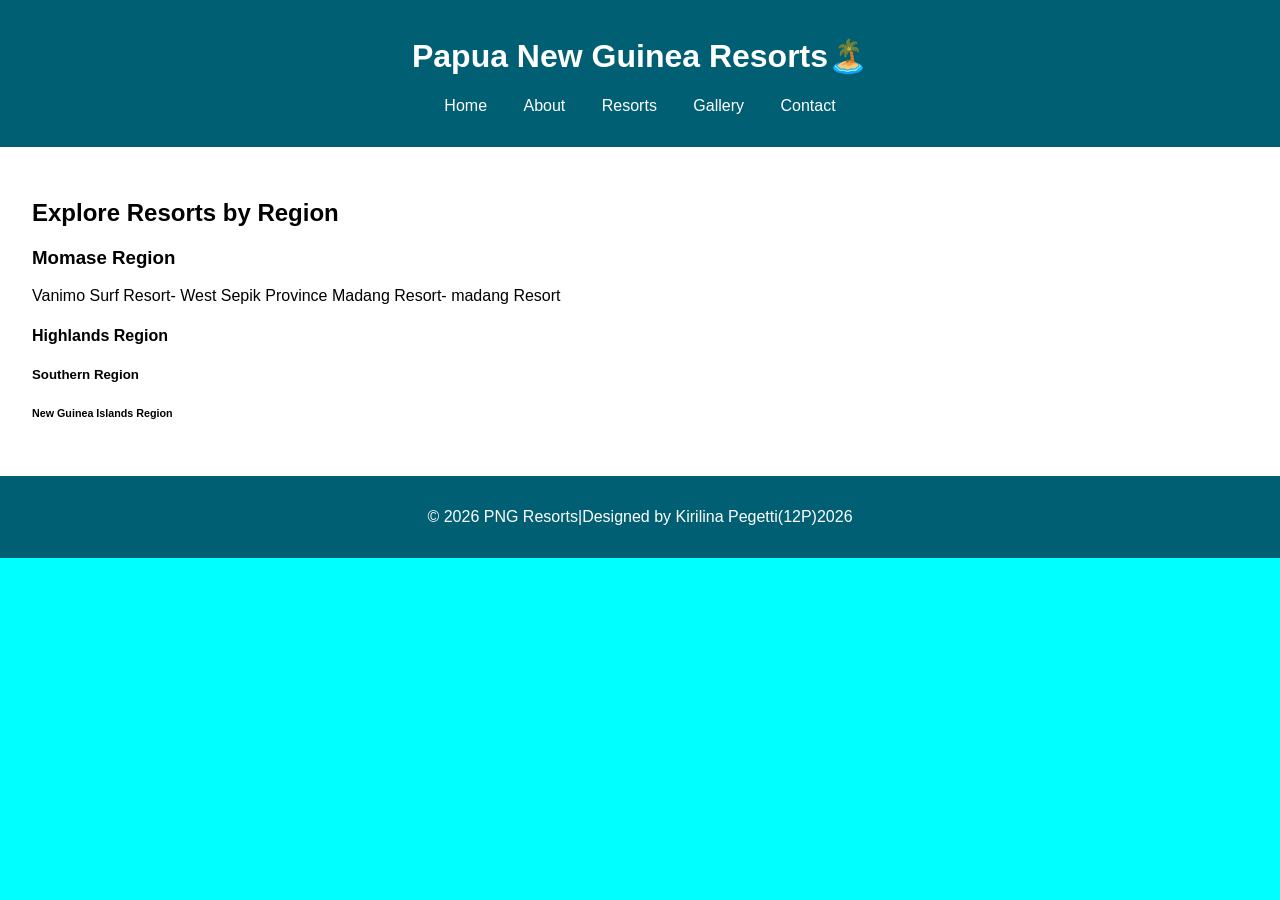
==== commit b7d09a1b: "Update index.html" ====
--- a/index.html
+++ b/index.html
@@ -25,82 +25,15 @@
         <section class="resort-list">
             <h2>Explore Resorts by Region</h2>
             <h3>Momase Region</h3>
-            <div class="resort-grid">
-                <article class="resort-card" id="resort-sepik">
-                    <h3>Vanimo Surf Resort- West Sepik Province</h3>
-                    <p>Experience the thrill of surfing at this riverfront lodge in Vanimo, complete with guided canoe trips and exciting birdwatching adventures in Papua New Guinea's pristine wilderness.</p>
-                    <img src="./vanimo01.png" width="200px" height="200px">
-                    <img src="./vanimo02.png" width="200px" height="200px">
-                    <img src="./vanimo03.png" width="200px" height="200px">
-                    <a href="#">Book now →</a>
-                </article>
-                <article class="resort-card" id="resort-madang">
-                    <h3>Madang Resort- Madang province</h3>
-                    <p>Indulge in tropical paradise at this stunning beachfront resort in Madang, featuring swaying palm trees, crystal-clear lagoon views, and world-class diving opportunities in the Coral Triangle.</p>
-                    <img src="./madang01.png" width="200px" height="200px">
-                    <img src="./madang02.png" width="200px" height="200px">
-                    <img src="./madang03.png" width="200px" height="50px">
-                    <a href="#">Book now →</a>
-                </article>
-            </div>
-            <h3>Highlands Region</h3>
-            <div class="resort-grid">
-                <article class="resort-card" id="resort-rondon">
-                    <h3>Rondon Ridge Lodge- Mount Hagen, Western Highlands Province</h3>
-                    <p>Escape to the breathtaking Highlands at this mountain lodge, surrounded by misty peaks, lush forest trails, and panoramic scenic views that will leave you in awe of Papua New Guinea's natural beauty.</p>
-                    <img src="./rondon01.png" width="200px" height="200px">
-                    <img src="./rondon02.png" width="200px" height="200px">
-                    <img src="./rondon03.png" width="200px" height="200px">
-                    <img src="./rondon04.png" width="200px" height="200px">
-                    <a href="#">Book now →</a>
-                </article>
-                <article class="resort-card" id="resort-ambua">
-                    <h3>Ambua Lodge- Hela Province</h3>
-                    <p>Immerse yourself in the heart of the rainforest at this charming lodge near Mount Hagen, featuring cozy wooden cottages and forest trails.</p>
-                    <img src="./ambua01.png" width="200px" height="200px">
-                    <img src="./ambua02.png" width="200px" height="50px">
-                    <img src="./ambua03.png" width="200px" height="200px">
-                    <a href="#">Book now →</a>
-                </article>
-            </div>
-            <h3>Southern Region</h3>
-            <div class="resort-grid">
-                <article class="resort-card" id="resort-tufi">
-                    <h3>Tufi Dive Resort- Oro Province</h3>
-                    <p>Dive into adventure at this coastal resort with luxurious overwater bungalows and stunning fjord views, offering unparalleled access to Papua New Guinea's vibrant underwater world.</p>
-                    <img src="./tufi01.png" width="200px" height="200px">
-                    <img src="./tufi02.png" width="200px" height="200px">
-                    <img src="./tufi03.png" width="200px" height="200px">
-                    <a href="#">Book now →</a>
-                </article>
-                <article class="resort-card" id="resort-loloata">
-                    <h3>Loloata Island Resort- Outside Port Moresby</h3>
-                    <p>Discover island bliss at this secluded resort off Port Moresby, with pristine sandy beaches, crystal-clear waters perfect for snorkeling, and a serene escape from the everyday.</p>
-                    <img src="./loloata01.png" width="200px" height="200px">
-                    <img src="./loloata02.png" width="200px" height="200px">
-                    <img src="./loloata03.png" width="200px" height="200px">
-                    <a href="#">Book now →</a>
-                </article>
-            </div>
-            <h3>New Guinea Islands Region</h3>
-            <div class="resort-grid">
-                <article class="resort-card" id="resort-kimbe">
-                    <h3>Rapopo Plantation Resort- East New Britain Province</h3>
-                    <p>Relax in colonial elegance at this plantation resort, surrounded by lush palm gardens, tranquil lagoon views, and easy access to vibrant coral reefs for an unforgettable tropical experience.</p>
-                    <img src="./rapopo01.png" width="200px" height="200px">
-                    <img src="./rapopo02.png" width="200px" height="200px">
-                    <img src="./rapopo03.png" width="200px" height="200px">
-                    <a href="#">Book now →</a>
-                </article>
-                <article class="resort-card" id="resort-kavieng">
-                    <h3>Lissenung Island Resort- New Ireland Province</h3>
-                    <p>Float above paradise at this island resort near Kavieng, featuring stunning overwater bungalows and prime snorkeling spots amidst colorful coral reefs in Papua New Guinea's island paradise.</p>
-                    <img src="./lissenung01.png" width="200px" height="200px">
-                    <img src="./lissenung02.png" width="200px" height="200px">
-                    <img src="./lissenung03.png" width="200px" height="200px">
-                   <a href="#">Book now →</a>
-                </article>
-            </div>
+            <p1> Vanimo Surf Resort- West Sepik Province</p1>
+            <p2> Madang Resort- madang Resort</p2>
+            
+            <h4>Highlands Region</h4>
+           
+            <h5>Southern Region</h5>
+           
+            <h6>New Guinea Islands Region</h6>
+           
         </section>
     </main>
     <footer>
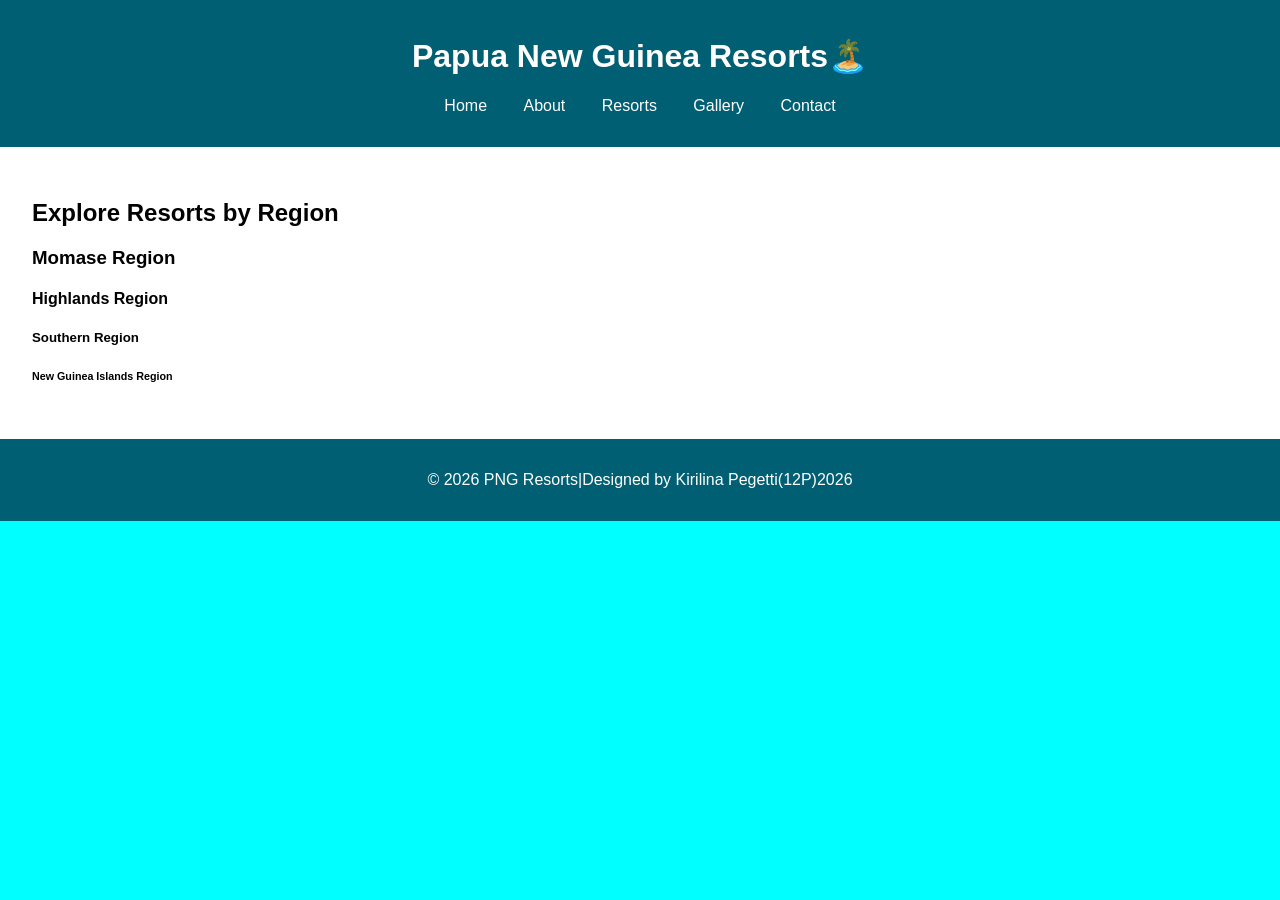
==== commit 65a692ee: "Update index.html" ====
--- a/index.html
+++ b/index.html
@@ -25,14 +25,9 @@
         <section class="resort-list">
             <h2>Explore Resorts by Region</h2>
             <h3>Momase Region</h3>
-            <p1> Vanimo Surf Resort- West Sepik Province</p1>
-            <p2> Madang Resort- madang Resort</p2>
-            
             <h4>Highlands Region</h4>
-           
             <h5>Southern Region</h5>
-           
-            <h6>New Guinea Islands Region</h6>
+           <h6>New Guinea Islands Region</h6>
            
         </section>
     </main>
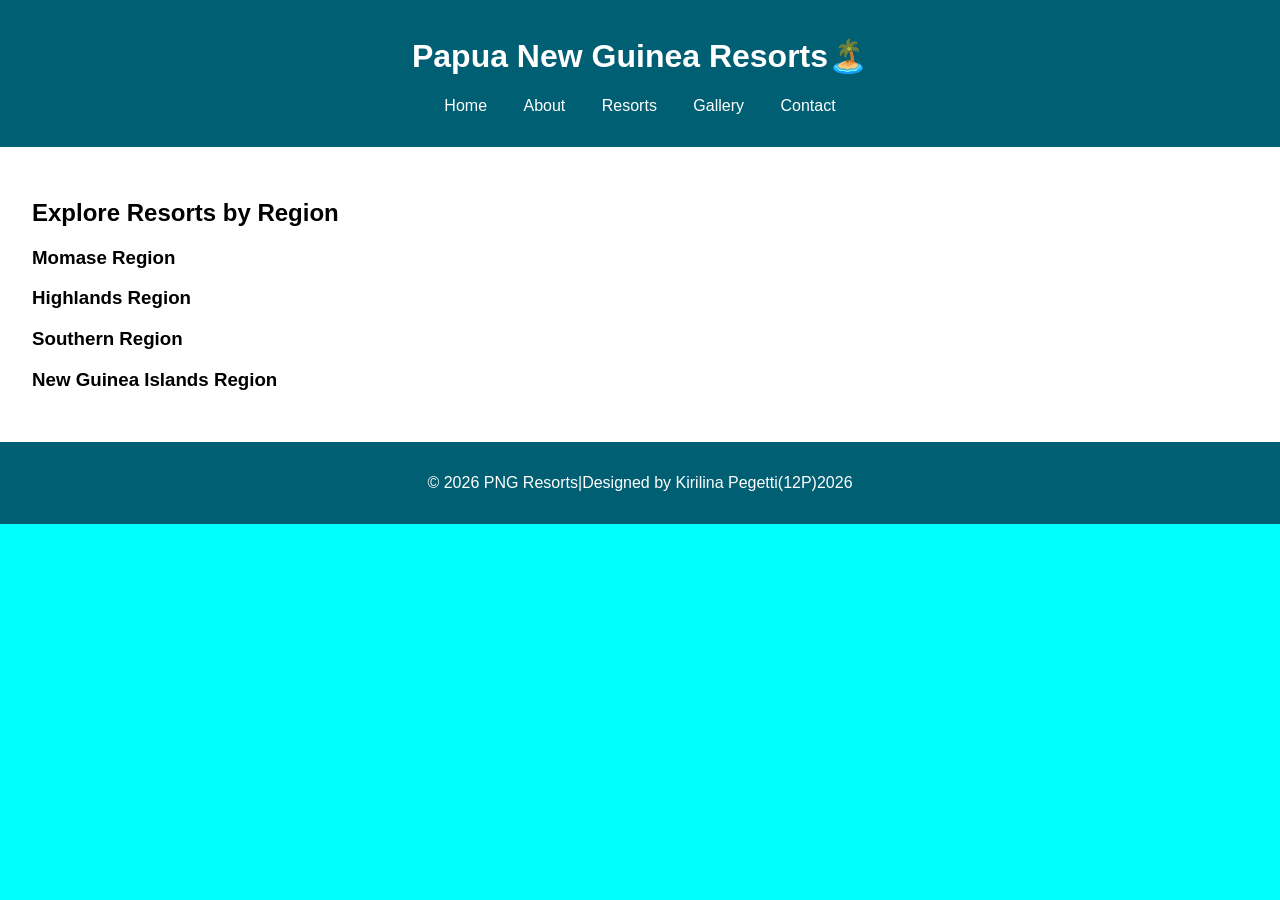
==== commit 9ba800bc: "Update index.html" ====
--- a/index.html
+++ b/index.html
@@ -25,9 +25,9 @@
         <section class="resort-list">
             <h2>Explore Resorts by Region</h2>
             <h3>Momase Region</h3>
-            <h4>Highlands Region</h4>
-            <h5>Southern Region</h5>
-           <h6>New Guinea Islands Region</h6>
+            <h3>Highlands Region</h3>
+            <h3>Southern Region</h3>
+           <h3>New Guinea Islands Region</h3>
            
         </section>
     </main>
